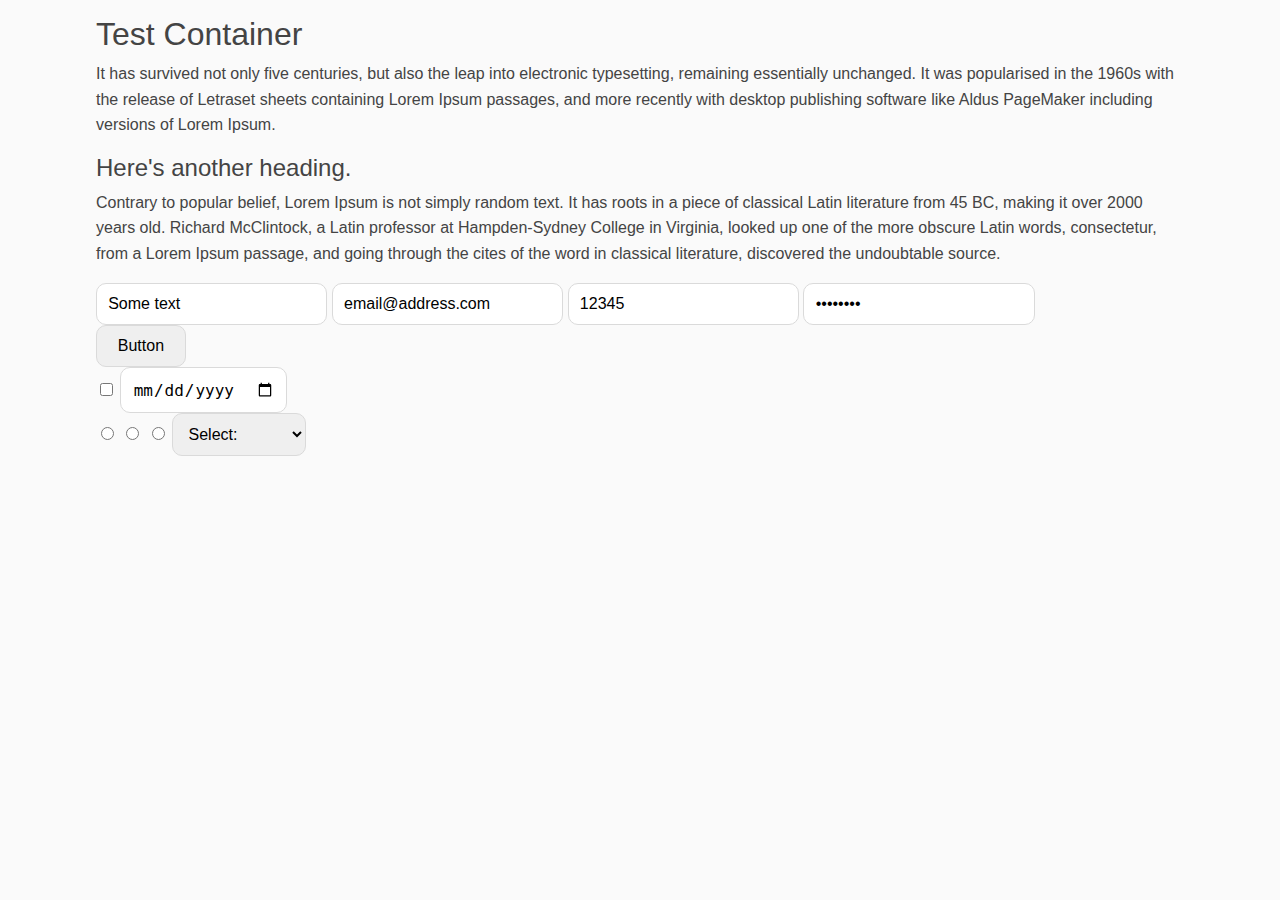
==== index.html @ 260968c5 "First commit" ====
<!DOCTYPE html>
<html lang="en" dir="ltr">
  <head>
    <meta charset="utf-8">
    <meta name="viewport" content="width=device-width, initial-scale=1.0">
    <title>Elements Playground</title>
    <link rel="stylesheet" href="elements.css">
  </head>
  <body>
    <div class="container">
      <div class="row">
        <div class="col">
          <h2>Test Container</h2>
          <p>It has survived not only five centuries, but also the leap into electronic typesetting, remaining essentially unchanged. It was popularised in the 1960s with the release of Letraset sheets containing Lorem Ipsum passages, and more recently with desktop publishing software like Aldus PageMaker including versions of Lorem Ipsum.</p>
          <h4>Here's another heading.</h4>
          <p>Contrary to popular belief, Lorem Ipsum is not simply random text. It has roots in a piece of classical Latin literature from 45 BC, making it over 2000 years old. Richard McClintock, a Latin professor at Hampden-Sydney College in Virginia, looked up one of the more obscure Latin words, consectetur, from a Lorem Ipsum passage, and going through the cites of the word in classical literature, discovered the undoubtable source. </p>
        </div>
      </div>
      <div class="row">
        <div class="col">
          <input type="text" name="name" value="Some text">
          <input type="email" name="" value="email@address.com">
          <input type="number" name="" value="12345">
          <input type="password" name="" value="password">
          <br>
          <input type="button" name="button" value="Button">
          <br>
          <input type="checkbox" name="" value="">
          <input type="date" name="" value="">
          <br>
          <input type="radio" name="" value="">
          <input type="radio" name="" value="">
          <input type="radio" name="" value="">

          <select class="select" name="">
            <option value="0">Select:</option>
            <option value="1">First</option>
            <option value="2">Second</option>
            <option value="3">And Another</option>
          </select>
        </div>
      </div>
    </div>
  </body>
</html>
---- elements.css ----
/* Elements.css - A simple, bootstrap-inspired CSS framework
*
* CONTENTS:
*  Variables
*
*  Reset
*
*  Layout (container, grid, etc.)
*    Media Queries
*    Small
*    Medium
*    Large
*    Extra Large
*
*  Colors and Styles
*
*  Text Classes
*/

/* VARIABLES */
:root {
  --main-bg-color: #fafafa;
  --main-fg-color: #444;
  --input-normal-color: #dadada;
  --input-focus-color: #5cf;
}

/* RESET */

html {
  box-sizing: border-box;
  font-size: 16px;
  font-family: Verdana, sans-serif;
}

*, *:before, *:after {
  box-sizing: inherit;
  outline: none;
}

body, h1, h2, h3, h4, h5, h6, p, ol, ul {
  margin: 0;
  padding: 0;
  font-weight: normal;
}

ol, ul {
  list-style: none;
}

img {
  max-width: 100%;
  height: auto;
}

/* LAYOUT */

.container {
  margin: 0 auto;
  padding: 1em 15px;
}

.container-fluid {
  margin: 0;
}

.row {
  display: flex;
  flex-direction: column;
}

.col {
  flex: 1 1 0;
  padding: 0 1em;
}

.col-double {
  flex: 2 1 0;
}

.col-half {
  flex: 0.5 1 0;
}

/* BASIC COLORS AND STYLES */

body {
  background-color: var(--main-bg-color);
  color: var(--main-fg-color);
}

h1,
h2,
h3,
h4,
h5,
h6 {
  margin-bottom: 0.5rem;
}

h1 {
  font-size: 2.5rem;
}

h2 {
  font-size: 2.0rem;
}

h3 {
  font-size: 1.75rem;
}

h4 {
  font-size: 1.5rem;
}

h5 {
  font-size: 1.25rem;
}

h6 {
  font-size: 1.0rem;
}

p {
  line-height: 1.6em;
  margin-bottom: 1.0em;
}

input,
select {
  border: 1px solid var(--input-normal-color);
  border-radius: 10px;
  padding: 0.7em;
  font-size: 1em;
}

input[type="button"] {
  padding: 0.7em 1.3em;
}

input:focus,
select:focus {
  border: 1px solid var(--input-focus-color);
  box-shadow: 
}

/* TEXT CLASSES */
.center-text {
  text-align: center;
}

/* MEDIA QUERIES */

/* Small devices */
@media (min-width: 576px) {

  /* LAYOUT */

  .container {
    max-width: 500px;
  }

}

/* Medium devices */
@media (min-width: 768px) {

  /* LAYOUT */

  .container {
    max-width: 700px;
  }

  .row {
    flex-direction: row;
  }

}

/* Large devices */
@media (min-width: 992px) {

  /* LAYOUT */

  .container {
    max-width: 900px;
  }

}

@media (min-width: 1200px) {

  /* LAYOUT */

  .container {
    max-width: 1150px;
  }

}
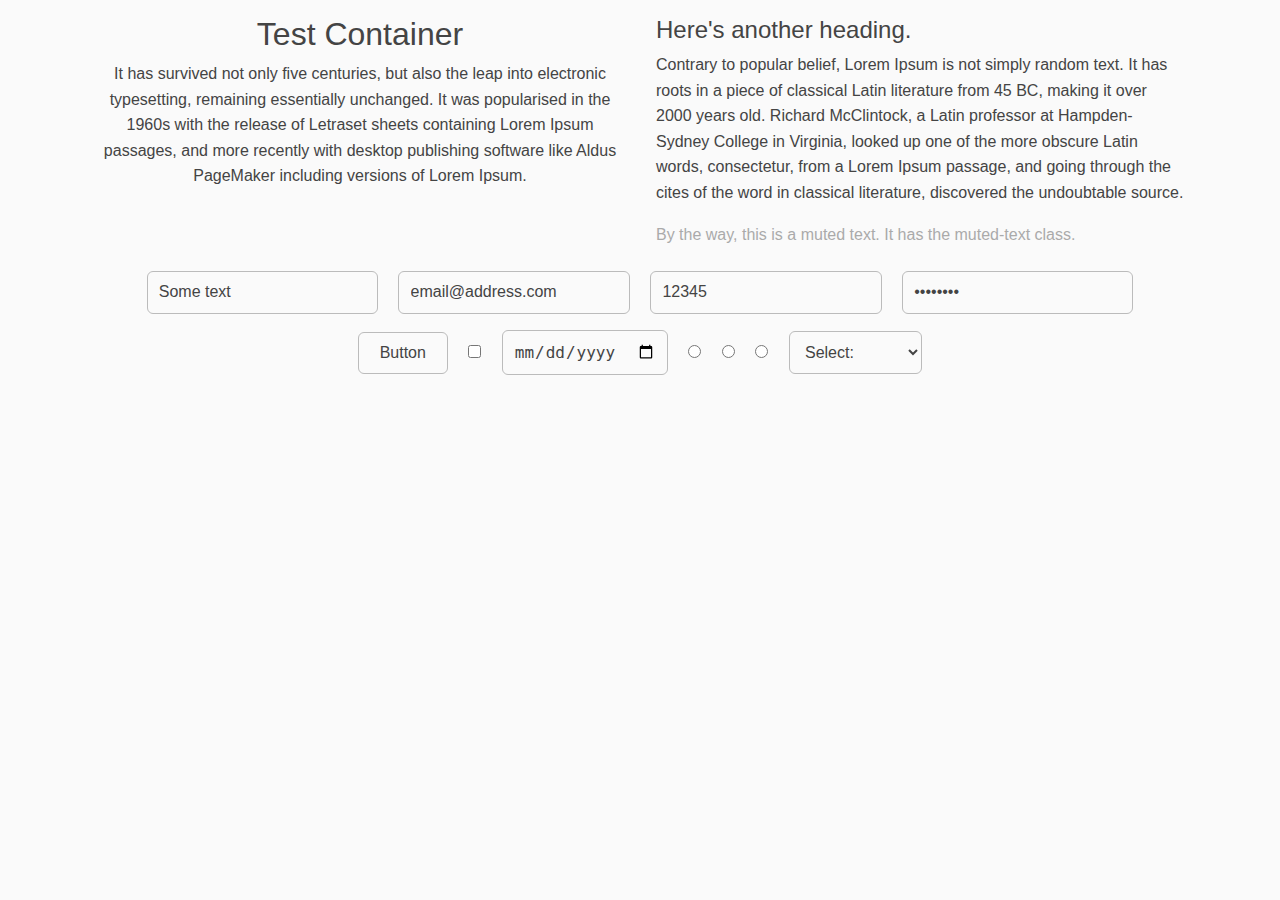
==== commit 35332f54: "Fixed columns" ====
--- a/index.html
+++ b/index.html
@@ -8,26 +8,26 @@
   </head>
   <body>
     <div class="container">
-      <div class="row">
-        <div class="col">
+      <div class="row-lg">
+        <div class="col align-center">
           <h2>Test Container</h2>
           <p>It has survived not only five centuries, but also the leap into electronic typesetting, remaining essentially unchanged. It was popularised in the 1960s with the release of Letraset sheets containing Lorem Ipsum passages, and more recently with desktop publishing software like Aldus PageMaker including versions of Lorem Ipsum.</p>
+        </div>
+        <div class="col">
           <h4>Here's another heading.</h4>
           <p>Contrary to popular belief, Lorem Ipsum is not simply random text. It has roots in a piece of classical Latin literature from 45 BC, making it over 2000 years old. Richard McClintock, a Latin professor at Hampden-Sydney College in Virginia, looked up one of the more obscure Latin words, consectetur, from a Lorem Ipsum passage, and going through the cites of the word in classical literature, discovered the undoubtable source. </p>
+          <p class="muted-text center-text">By the way, this is a muted text. It has the muted-text class.</p>
         </div>
       </div>
       <div class="row">
-        <div class="col">
+        <div class="col align-center">
           <input type="text" name="name" value="Some text">
           <input type="email" name="" value="email@address.com">
           <input type="number" name="" value="12345">
           <input type="password" name="" value="password">
-          <br>
           <input type="button" name="button" value="Button">
-          <br>
           <input type="checkbox" name="" value="">
           <input type="date" name="" value="">
-          <br>
           <input type="radio" name="" value="">
           <input type="radio" name="" value="">
           <input type="radio" name="" value="">
--- a/elements.css
+++ b/elements.css
@@ -21,8 +21,13 @@
 :root {
   --main-bg-color: #fafafa;
   --main-fg-color: #444;
-  --input-normal-color: #dadada;
-  --input-focus-color: #5cf;
+  --main-muted-color: #aaa;
+
+  --main-border-color: #bbb;
+  --main-focus-color: #5cf;
+
+  --input-bg-color: #0000;
+  --input-fg-color: #444;
 }
 
 /* RESET */
@@ -30,7 +35,7 @@
 html {
   box-sizing: border-box;
   font-size: 16px;
-  font-family: Verdana, sans-serif;
+  font-family: "Verdana", sans-serif;
 }
 
 *, *:before, *:after {
@@ -64,7 +69,15 @@
   margin: 0;
 }
 
-.row {
+.row-xs {
+  display: flex;
+  flex-direction: row;
+}
+
+.row-sm,
+.row-md,
+.row-lg,
+.row-xl {
   display: flex;
   flex-direction: column;
 }
@@ -80,6 +93,21 @@
 
 .col-half {
   flex: 0.5 1 0;
+}
+
+.align-center {
+  text-align: center;
+  align-items: center;
+}
+
+.align-left {
+  text-align: left;
+  align-items: flex-start;
+}
+
+.align-right {
+  text-align: right;
+  align-items: right;
 }
 
 /* BASIC COLORS AND STYLES */
@@ -129,9 +157,12 @@
 
 input,
 select {
-  border: 1px solid var(--input-normal-color);
-  border-radius: 10px;
+  margin: 0.5em;
+  border: 1px solid var(--main-border-color);
+  border-radius: 6px;
   padding: 0.7em;
+  background-color: var(--input-bg-color);
+  color: var(--input-fg-color);
   font-size: 1em;
 }
 
@@ -141,13 +172,13 @@
 
 input:focus,
 select:focus {
-  border: 1px solid var(--input-focus-color);
-  box-shadow: 
+  box-shadow: 0 0 1px 2px var(--main-focus-color);
+  border-color: var(--main-focus-color);
 }
 
 /* TEXT CLASSES */
-.center-text {
-  text-align: center;
+.muted-text {
+  color: var(--main-muted-color);
 }
 
 /* MEDIA QUERIES */
@@ -161,6 +192,10 @@
     max-width: 500px;
   }
 
+  .row-sm {
+    flex-direction: row;
+  }
+
 }
 
 /* Medium devices */
@@ -172,7 +207,7 @@
     max-width: 700px;
   }
 
-  .row {
+  .row-md {
     flex-direction: row;
   }
 
@@ -187,6 +222,10 @@
     max-width: 900px;
   }
 
+  .row-lg {
+    flex-direction: row;
+  }
+
 }
 
 @media (min-width: 1200px) {
@@ -197,4 +236,8 @@
     max-width: 1150px;
   }
 
-}
+  .row-xl {
+    flex-direction: row;
+  }
+
+}
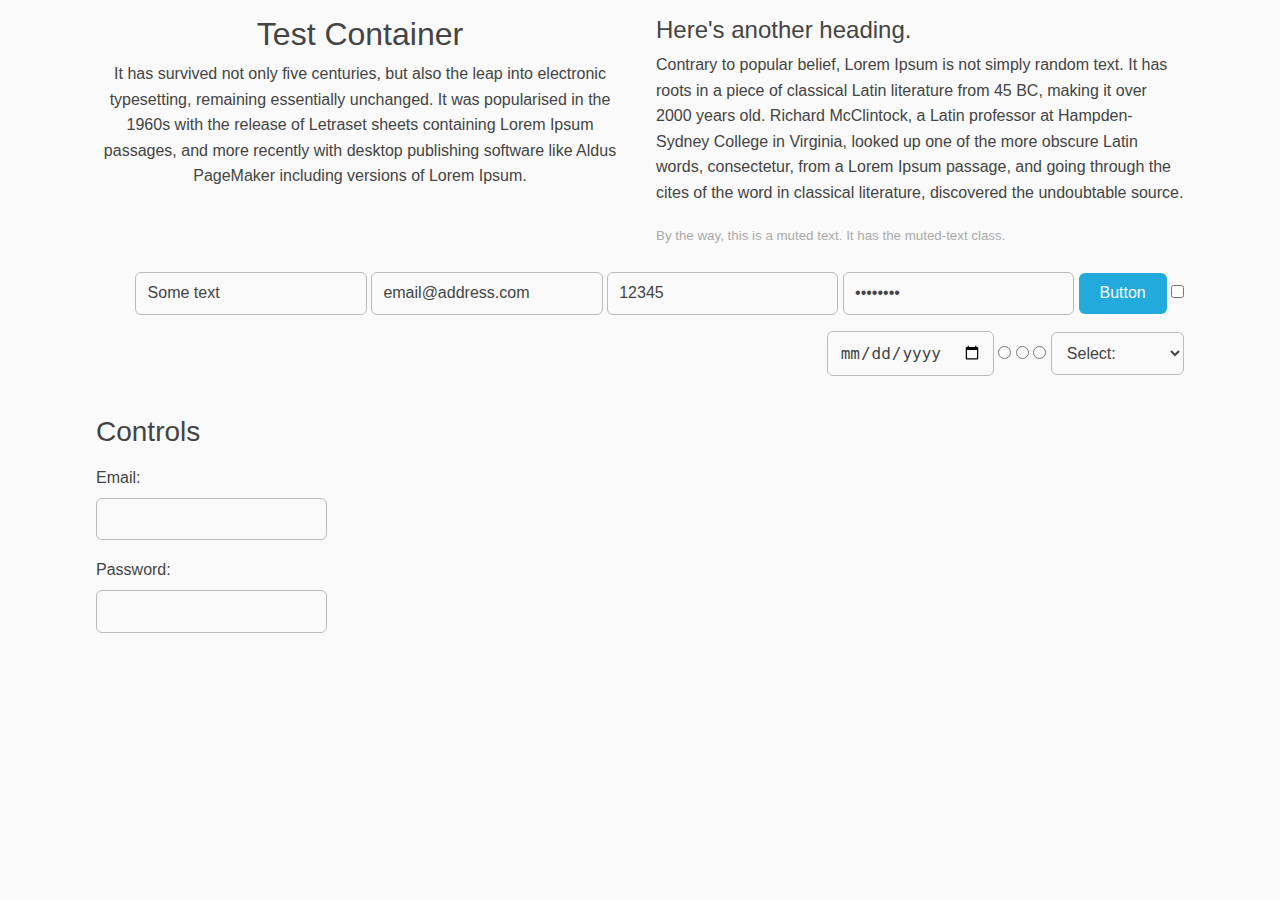
==== commit 0daae8b0: "Adjusting margins and padding" ====
--- a/index.html
+++ b/index.html
@@ -16,11 +16,11 @@
         <div class="col">
           <h4>Here's another heading.</h4>
           <p>Contrary to popular belief, Lorem Ipsum is not simply random text. It has roots in a piece of classical Latin literature from 45 BC, making it over 2000 years old. Richard McClintock, a Latin professor at Hampden-Sydney College in Virginia, looked up one of the more obscure Latin words, consectetur, from a Lorem Ipsum passage, and going through the cites of the word in classical literature, discovered the undoubtable source. </p>
-          <p class="muted-text center-text">By the way, this is a muted text. It has the muted-text class.</p>
+          <p class="muted-text center-text"><small>By the way, this is a muted text. It has the muted-text class.</small></p>
         </div>
       </div>
       <div class="row">
-        <div class="col align-center">
+        <div class="col align-right">
           <input type="text" name="name" value="Some text">
           <input type="email" name="" value="email@address.com">
           <input type="number" name="" value="12345">
@@ -41,5 +41,21 @@
         </div>
       </div>
     </div>
+
+    <div class="container">
+      <div class="row-md">
+        <div class="col">
+          <h3>Controls</h3>
+        </div>
+      </div>
+      <div class="row-md align-left">
+        <div class="col">
+          <label for="email-input">Email:</label>
+          <input type="email" name="" value="">
+          <label for="email-input">Password:</label>
+          <input type="password" name="" value="">
+        </div>
+      </div>
+    </div>
   </body>
 </html>
--- a/elements.css
+++ b/elements.css
@@ -28,6 +28,9 @@
 
   --input-bg-color: #0000;
   --input-fg-color: #444;
+
+  --button-bg-color: #2ad;
+  --button-fg-color: #fafafa;
 }
 
 /* RESET */
@@ -107,7 +110,7 @@
 
 .align-right {
   text-align: right;
-  align-items: right;
+  align-items: flex-end;
 }
 
 /* BASIC COLORS AND STYLES */
@@ -157,7 +160,7 @@
 
 input,
 select {
-  margin: 0.5em;
+  margin: 0.5em 0;
   border: 1px solid var(--main-border-color);
   border-radius: 6px;
   padding: 0.7em;
@@ -167,7 +170,10 @@
 }
 
 input[type="button"] {
+  border: none;
   padding: 0.7em 1.3em;
+  background-color: var(--button-bg-color);
+  color: var(--button-fg-color);
 }
 
 input:focus,
@@ -176,6 +182,12 @@
   border-color: var(--main-focus-color);
 }
 
+label {
+  display: block;
+  margin: 0.8em 0;
+  margin-bottom: 0.2em;
+}
+
 /* TEXT CLASSES */
 .muted-text {
   color: var(--main-muted-color);
@@ -196,6 +208,11 @@
     flex-direction: row;
   }
 
+  .row-sm.align-center {
+    justify-content: center;
+    align-items: flex-start;
+  }
+
 }
 
 /* Medium devices */
@@ -211,6 +228,11 @@
     flex-direction: row;
   }
 
+  .row-md.align-center {
+    justify-content: center;
+    align-items: flex-start;
+  }
+
 }
 
 /* Large devices */
@@ -226,6 +248,11 @@
     flex-direction: row;
   }
 
+  .row-lg.align-center {
+    justify-content: center;
+    align-items: flex-start;
+  }
+
 }
 
 @media (min-width: 1200px) {
@@ -240,4 +267,9 @@
     flex-direction: row;
   }
 
-}
+  .row-xl.align-center {
+    justify-content: center;
+    align-items: flex-start;
+  }
+
+}
